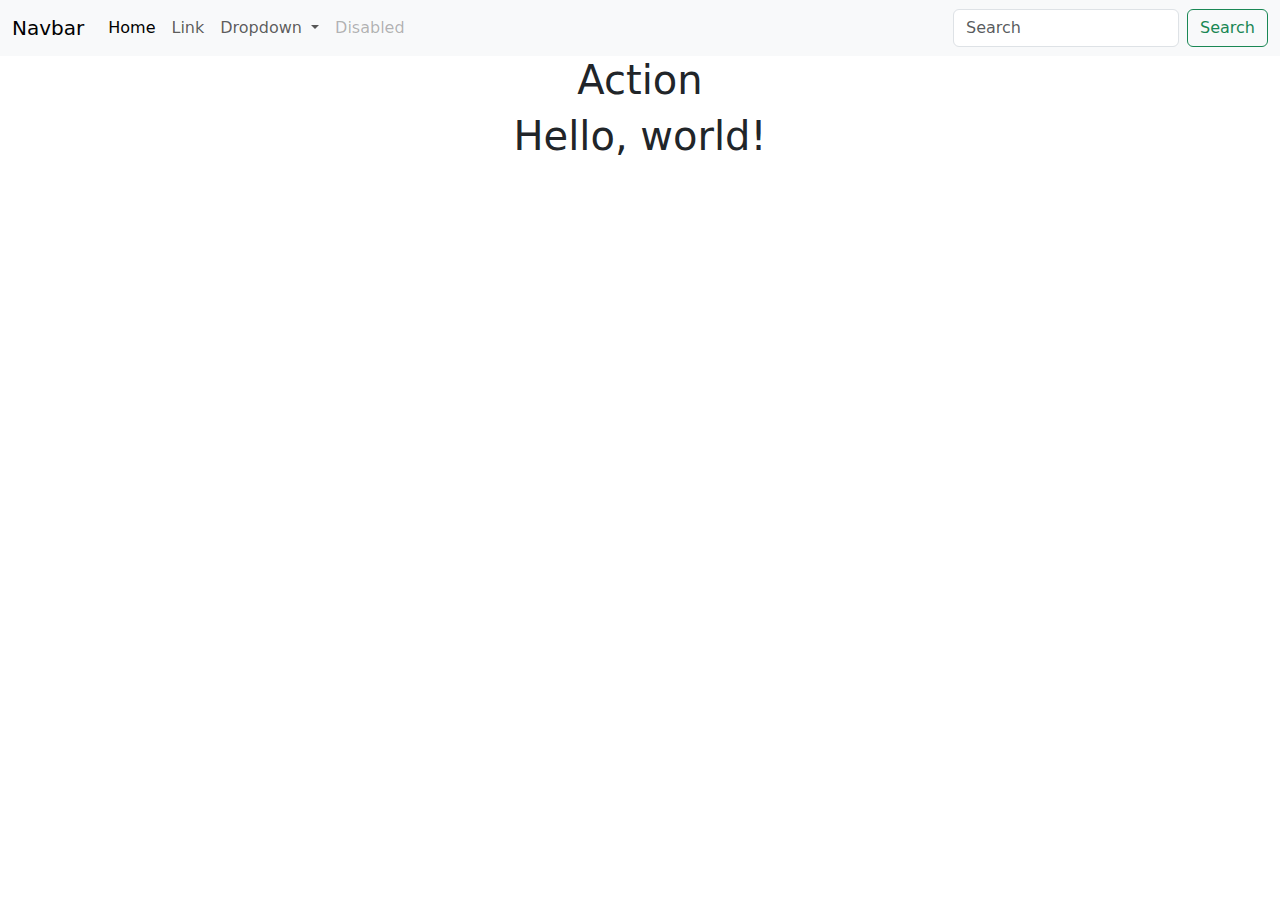
==== action.html @ b42dac50 "page action" ====
<!doctype html>
<html lang="en">
<head>
    <meta charset="utf-8">
    <meta name="viewport" content="width=device-width, initial-scale=1">
    <title>Bootstrap demo</title>
    <link href="https://cdn.jsdelivr.net/npm/bootstrap@5.3.3/dist/css/bootstrap.min.css" rel="stylesheet" integrity="sha384-QWTKZyjpPEjISv5WaRU9OFeRpok6YctnYmDr5pNlyT2bRjXh0JMhjY6hW+ALEwIH" crossorigin="anonymous">
    <link rel="stylesheet" href="action.css">
</head>
<body>
<main>
    <header>
        <nav class="navbar navbar-expand-lg bg-body-tertiary">
            <div class="container-fluid">
                <a class="navbar-brand" href="#">Navbar</a>
                <button class="navbar-toggler" type="button" data-bs-toggle="collapse" data-bs-target="#navbarSupportedContent" aria-controls="navbarSupportedContent" aria-expanded="false" aria-label="Toggle navigation">
                    <span class="navbar-toggler-icon"></span>
                </button>
                <div class="collapse navbar-collapse" id="navbarSupportedContent">
                    <ul class="navbar-nav me-auto mb-2 mb-lg-0">
                        <li class="nav-item">
                            <a class="nav-link active" aria-current="page" href="#">Home</a>
                        </li>
                        <li class="nav-item">
                            <a class="nav-link" href="#">Link</a>
                        </li>
                        <li class="nav-item dropdown">
                            <a class="nav-link dropdown-toggle" href="#" role="button" data-bs-toggle="dropdown" aria-expanded="false">
                                Dropdown
                            </a>
                            <ul class="dropdown-menu">
                                <li><a class="dropdown-item" href="#">Action</a></li>
                                <li><a class="dropdown-item" href="#">Another action</a></li>
                                <li><hr class="dropdown-divider"></li>
                                <li><a class="dropdown-item" href="#">Something else here</a></li>
                            </ul>
                        </li>
                        <li class="nav-item">
                            <a class="nav-link disabled" aria-disabled="true">Disabled</a>
                        </li>
                    </ul>
                    <form class="d-flex" role="search">
                        <input class="form-control me-2" type="search" placeholder="Search" aria-label="Search">
                        <button class="btn btn-outline-success" type="submit">Search</button>
                    </form>
                </div>
            </div>
        </nav>
    </header>
</main>
<div class="container text-center">
    <div class="row">
        <div class="col-12">
            <h1>Action</h1>

    </div>
</div>
<h1>Hello, world!</h1>
<script src="https://cdn.jsdelivr.net/npm/bootstrap@5.3.3/dist/js/bootstrap.bundle.min.js" integrity="sha384-YvpcrYf0tY3lHB60NNkmXc5s9fDVZLESaAA55NDzOxhy9GkcIdslK1eN7N6jIeHz" crossorigin="anonymous"></script>
</body>
</html>
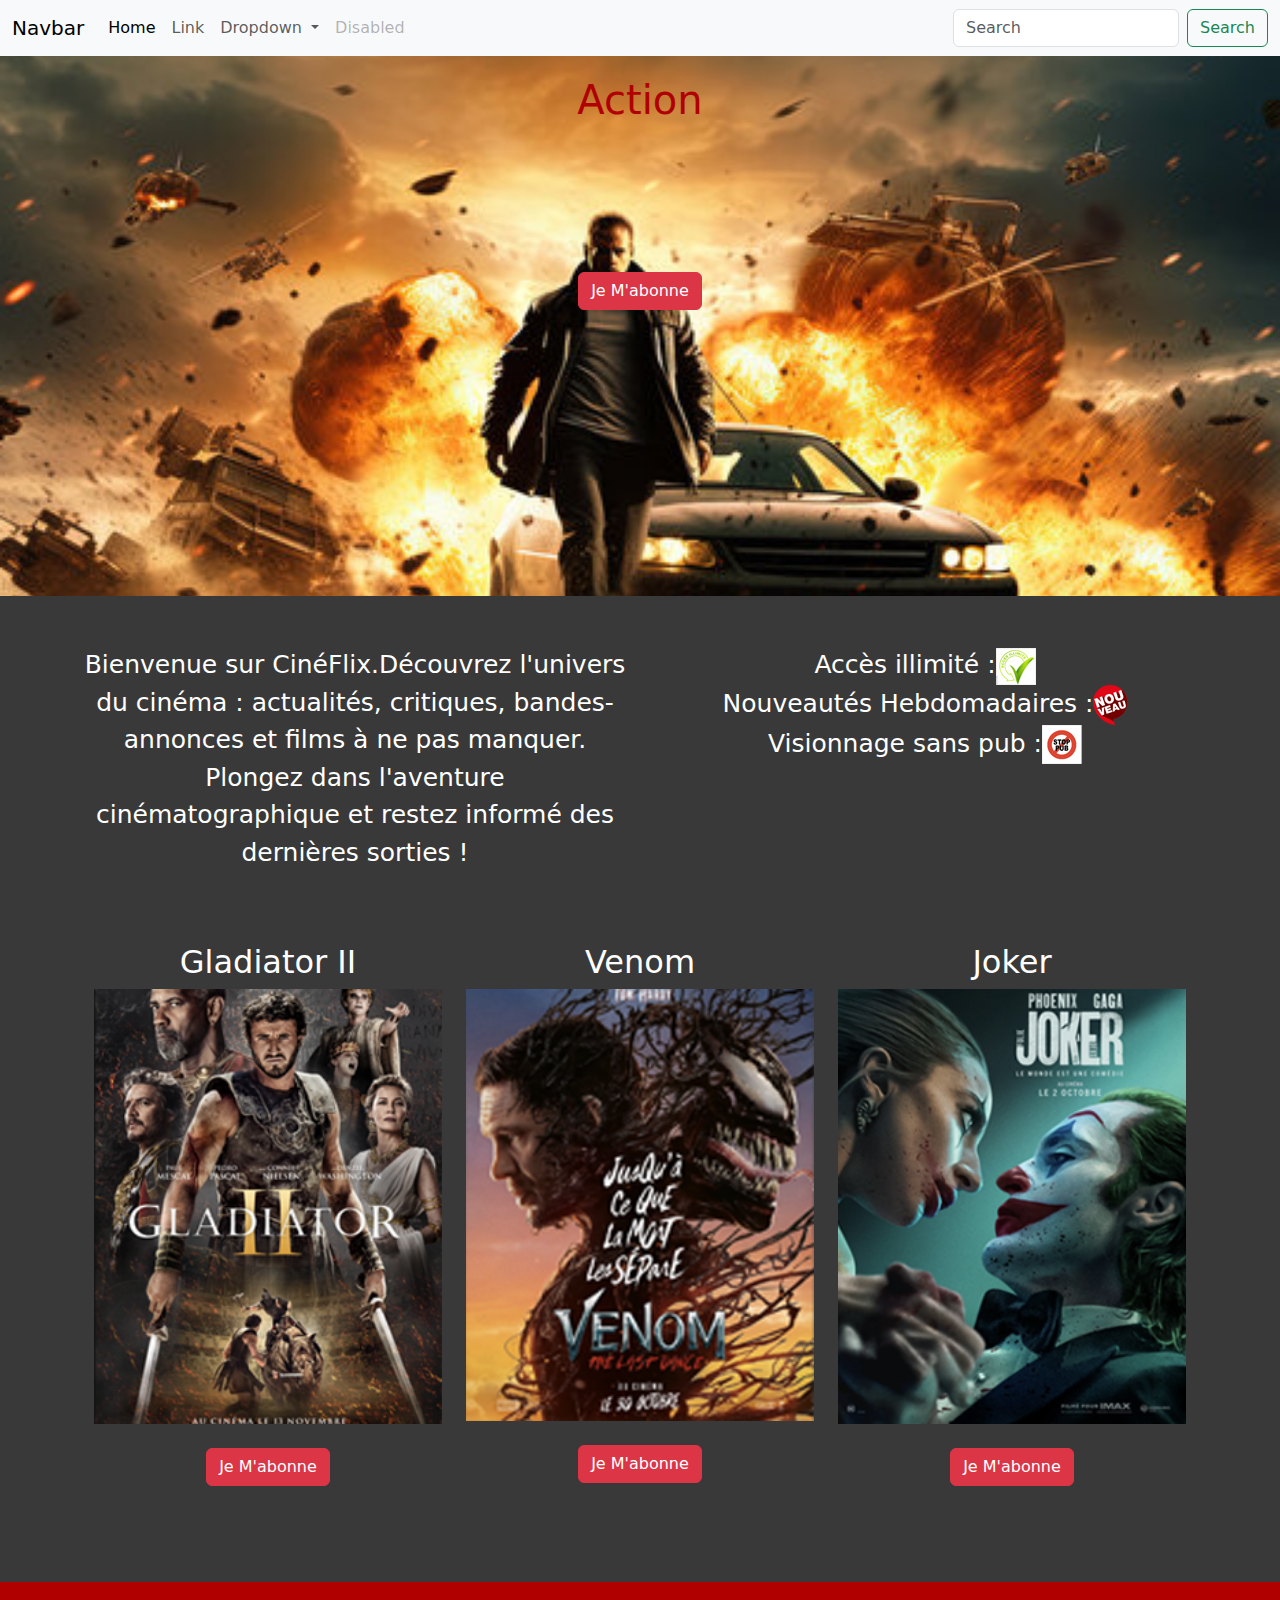
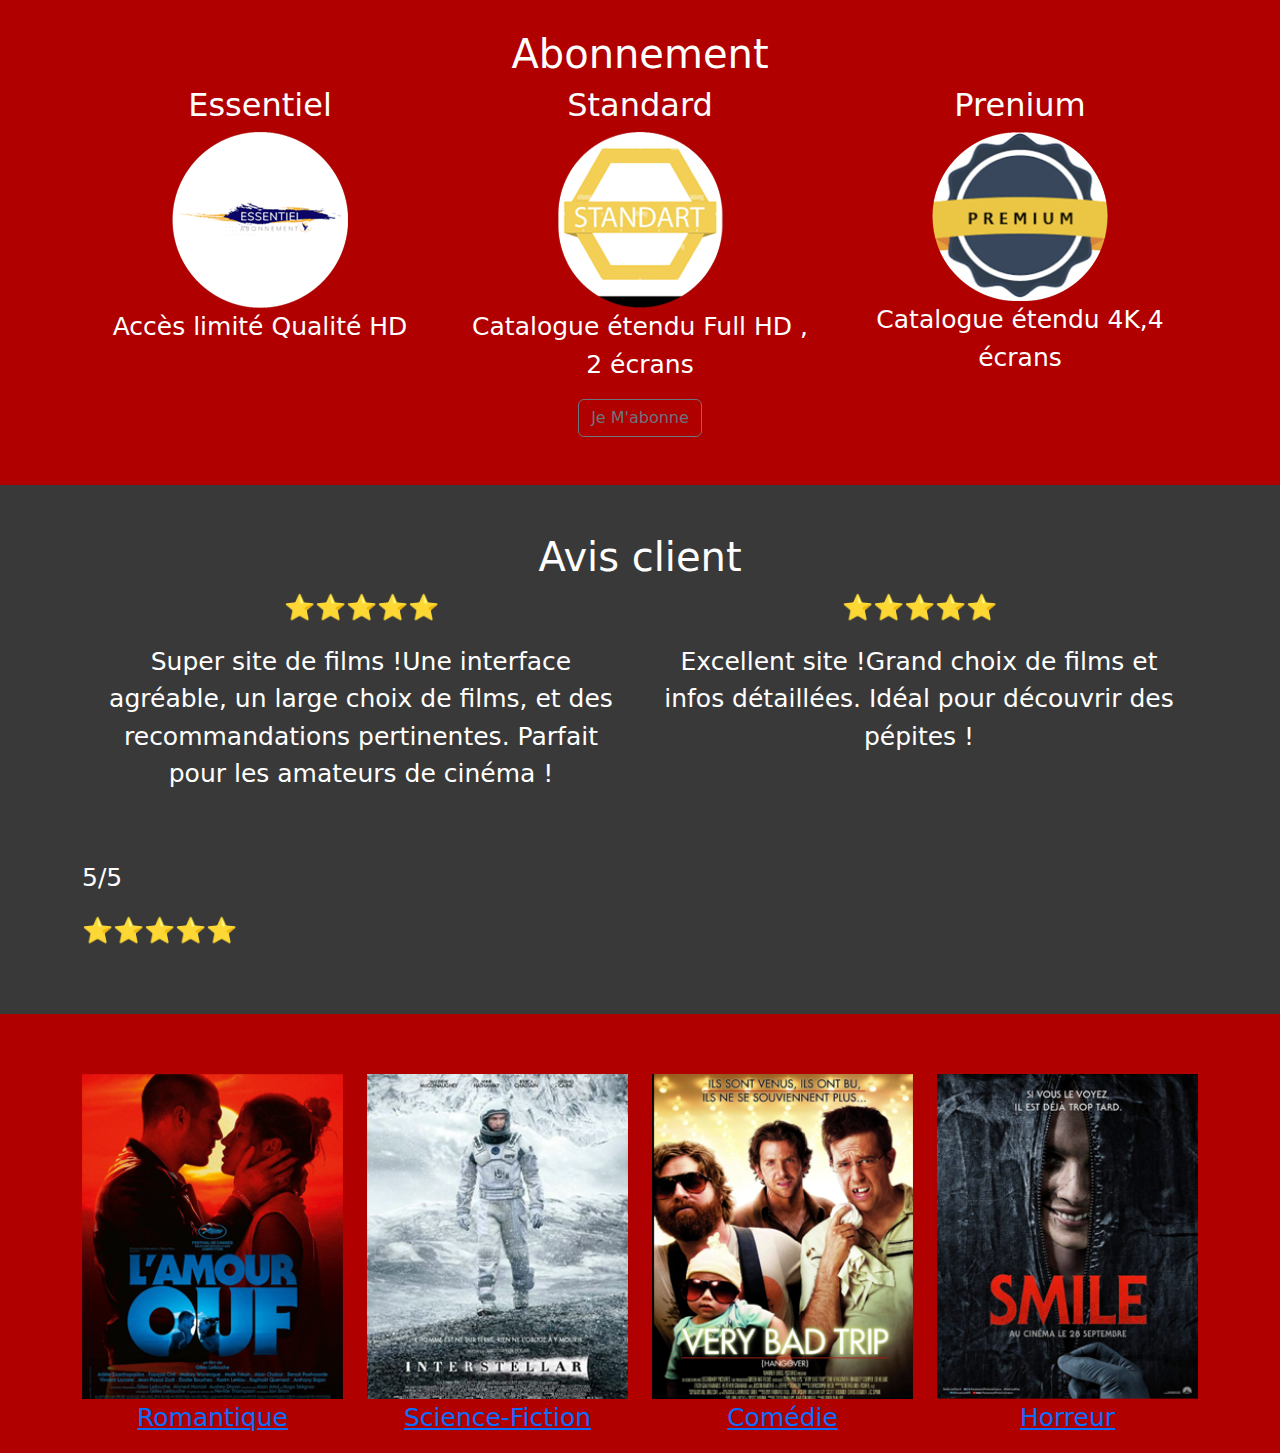
==== commit 246c9a21: "accueil" ====
--- a/action.html
+++ b/action.html
@@ -3,7 +3,7 @@
 <head>
     <meta charset="utf-8">
     <meta name="viewport" content="width=device-width, initial-scale=1">
-    <title>Bootstrap demo</title>
+    <title>Page Action</title>
     <link href="https://cdn.jsdelivr.net/npm/bootstrap@5.3.3/dist/css/bootstrap.min.css" rel="stylesheet" integrity="sha384-QWTKZyjpPEjISv5WaRU9OFeRpok6YctnYmDr5pNlyT2bRjXh0JMhjY6hW+ALEwIH" crossorigin="anonymous">
     <link rel="stylesheet" href="action.css">
 </head>
@@ -47,15 +47,160 @@
             </div>
         </nav>
     </header>
-</main>
-<div class="container text-center">
-    <div class="row">
+
+
+    <section class="intro">
+    <div class="container-fluid text-center">
+    <div class="row ">
         <div class="col-12">
+            <div>
             <h1>Action</h1>
-
-    </div>
-</div>
-<h1>Hello, world!</h1>
+            <br>
+
+            <br>
+            <button type="button" class="btn btn-danger">Je M'abonne</button>
+            </div>
+        </div>
+
+    </div>
+    </div>
+    </section>
+    <section class="numerodeux">
+    <div class="container text-center pb-5">
+        <div class="row">
+            <div id="textun" class="col-12 col-sm-6 col-md-6">
+                Bienvenue sur CinéFlix.Découvrez l'univers du cinéma : actualités, critiques, bandes-annonces et films à ne pas manquer. Plongez dans l'aventure cinématographique et restez informé des dernières sorties !
+            </div>
+            <br>
+            <div id="picto"   class="col-12 col-sm-6 col-md-6">
+                Accès illimité :<img src="image/accesillimite.png">
+                <br>
+                Nouveautés Hebdomadaires :<img src="image/NOUVEAU.png">
+                <br>
+                Visionnage sans pub :<img src="image/stop-pub.png">
+                <br>
+                <br>
+            </div>
+        </div>
+        <br>
+        <div class="container text-center pb-5 pt-5">
+        <div class="row">
+            <div class="col-12 col-sm-6 col-md-4">
+                <h2>Gladiator II</h2>
+                <img class="imageun" src="image/gladiator.png">
+                <br>
+
+                <br>
+                <button type="button" class="btn btn-danger">Je M'abonne</button>
+            </div>
+            <div class="col-12 col-sm-6 col-md-4">
+                <H2>Venom</H2>
+                <img class="imageun" src="image/venom.png">
+                <br>
+
+                <br>
+                <button type="button" class="btn btn-danger">Je M'abonne</button>
+            </div>
+            <div class="col-12 col-sm-6 col-md-4">
+                <h2>Joker</h2>
+                <img class="imageun" src="image/joker.png">
+                <br>
+
+                <br>
+                <button type="button" class="btn btn-danger">Je M'abonne</button>
+            </div>
+        </div>
+    </div>
+    </div>
+    </section>
+    <section class="numerotrois">
+        <div class="container text-center pb-5 pt-5">
+        <h1>Abonnement</h1>
+
+            <div class="row">
+                <div class="col-12 col-sm-6 col-md-4">
+                    <h2>Essentiel</h2>
+                    <img src="image/essentiel.png">
+                    <p>Accès limité
+
+                        Qualité HD</p>
+                </div>
+                <div class="col-12 col-sm-6 col-md-4">
+                    <h2>Standard</h2>
+                    <img src="image/standard.png">
+                    <p>Catalogue étendu
+
+                        Full HD , 2 écrans</p>
+                    <button type="button" class="btn btn-outline-secondary">Je M'abonne</button>
+                </div>
+                <div class="col-12 col-sm-6 col-md-4">
+                    <h2>Prenium</h2>
+                    <img src="image/premium.png">
+                    <p>Catalogue étendu
+
+                        4K,4 écrans</p>
+                </div>
+
+            </div>
+        </div>
+        </div>
+    </section>
+    <section class="numeroquatre">
+       <div class="container text-center pb-5 pt-5">
+        <h1>Avis client</h1>
+        <div class="container text-center">
+            <div class="row">
+                <div class="col-12 col-sm-6 col-md-6">
+                    <p>⭐⭐⭐⭐⭐</p>
+                    <p> Super site de films !Une interface agréable, un large choix de films, et des recommandations pertinentes. Parfait pour les amateurs de cinéma !</p>
+                </div>
+                <div class="col-12 col-sm-6 col-md-6">
+                    <p>⭐⭐⭐⭐⭐</p>
+                    <p>Excellent site !Grand choix de films et infos détaillées. Idéal pour découvrir des pépites !</p>
+                </div>
+
+            </div>
+        </div >
+        <div class="col-12 col-sm-6 col-md-6">
+        <p class="paragraphe">5/5</p>
+        <p class="paragraphes">⭐⭐⭐⭐⭐</p>
+        </div>
+        </div>
+    </section>
+    <section class="numerocinq">
+        <div class="container text-center">
+            <div class="row ">
+                <div class="col-12 col-sm-6 col-md-3">
+                    <a href="">
+                    <img class="imageun" src="image/amour-fou.png">
+                    <p>Romantique</p>
+                    </a>
+                </div>
+                <div class="col-12 col-sm-6 col-md-3">
+                    <a href="">
+                    <img class="imageun" src="image/interstellar.png">
+                    <p>Science-Fiction</p>
+                    </a>
+                </div>
+                <div class="col-12 col-sm-6 col-md-3">
+                    <a href="">
+                    <img class="imageun" src="image/verybadtrip.png">
+                    <p>Comédie</p>
+                    </a>
+                </div>
+                <div class="col-12 col-sm-6 col-md-3">
+                    <a href="">
+                        <img class="imageun" src="image/smile.png">
+                    <p>Horreur</p>
+                    </a>
+                </div>
+            </div>
+        </div>
+    </section>
+</>
+
+
 <script src="https://cdn.jsdelivr.net/npm/bootstrap@5.3.3/dist/js/bootstrap.bundle.min.js" integrity="sha384-YvpcrYf0tY3lHB60NNkmXc5s9fDVZLESaAA55NDzOxhy9GkcIdslK1eN7N6jIeHz" crossorigin="anonymous"></script>
+
 </body>
 </html>--- a/action.css
+++ b/action.css
@@ -0,0 +1,66 @@
+body{
+    background-color: #393939;
+    color:white;
+}
+
+.numerotrois{
+    background-color: #b00000;
+}
+
+
+
+.numerodeux{
+    padding-top: 50px;
+}
+
+.numeroquatre .col{
+    text-align: left;
+}
+
+.paragraphe{
+    text-align: left;
+    padding-top: 50px;
+
+}
+
+.paragraphes{
+    text-align: left;
+}
+
+ .numerocinq{
+background-color: #b00000;
+}
+
+.numerocinq img{
+    padding-top: 60px;
+}
+
+.intro {
+    background-image: url("image/intro.png");
+    background-attachment: fixed;
+    background-size: cover;
+    background-position: center;
+    height: 60vh;
+
+}
+
+.intro h1 {
+    color: #b00000;
+    margin-bottom: 100px;
+    padding-top: 20px;
+}
+
+
+
+
+.imageun{
+    width: 100%;
+}
+
+p {
+    font-size: 25px;
+}
+
+#picto,#textun{
+    font-size: 25px;
+}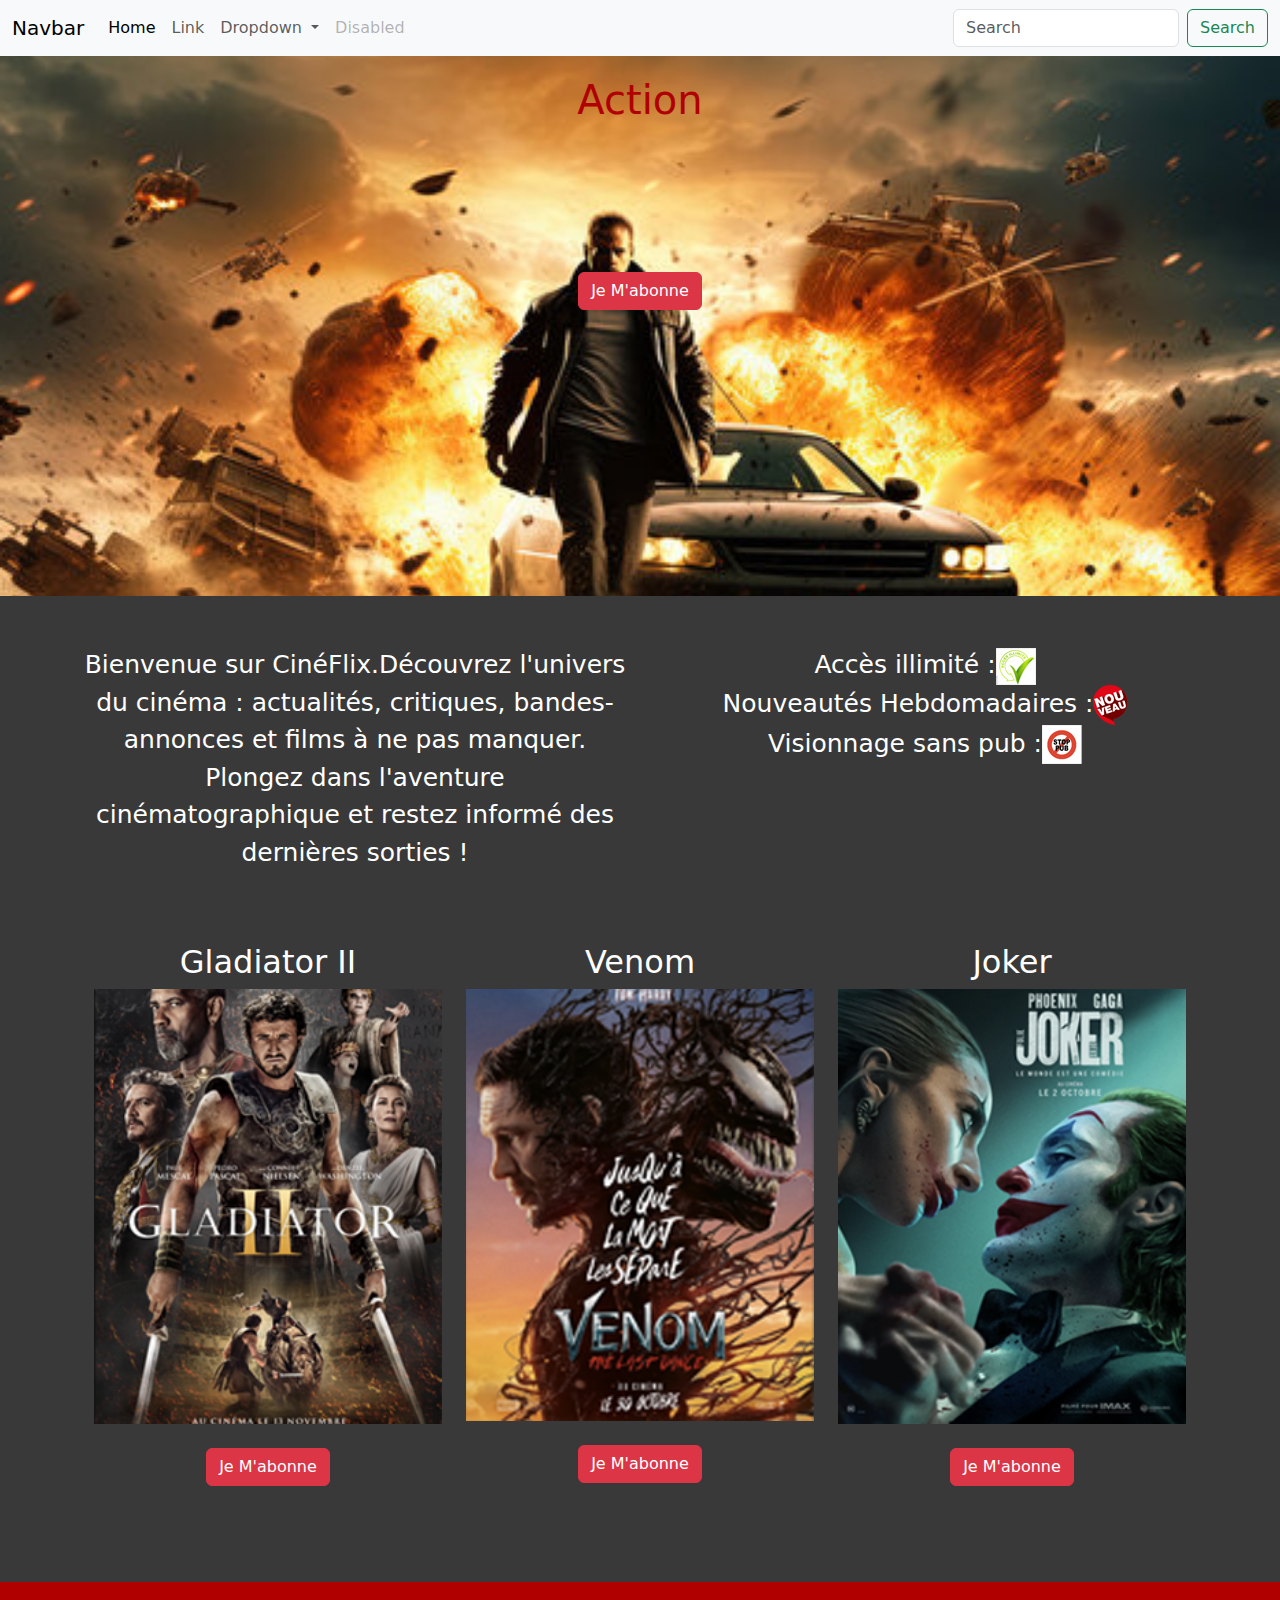
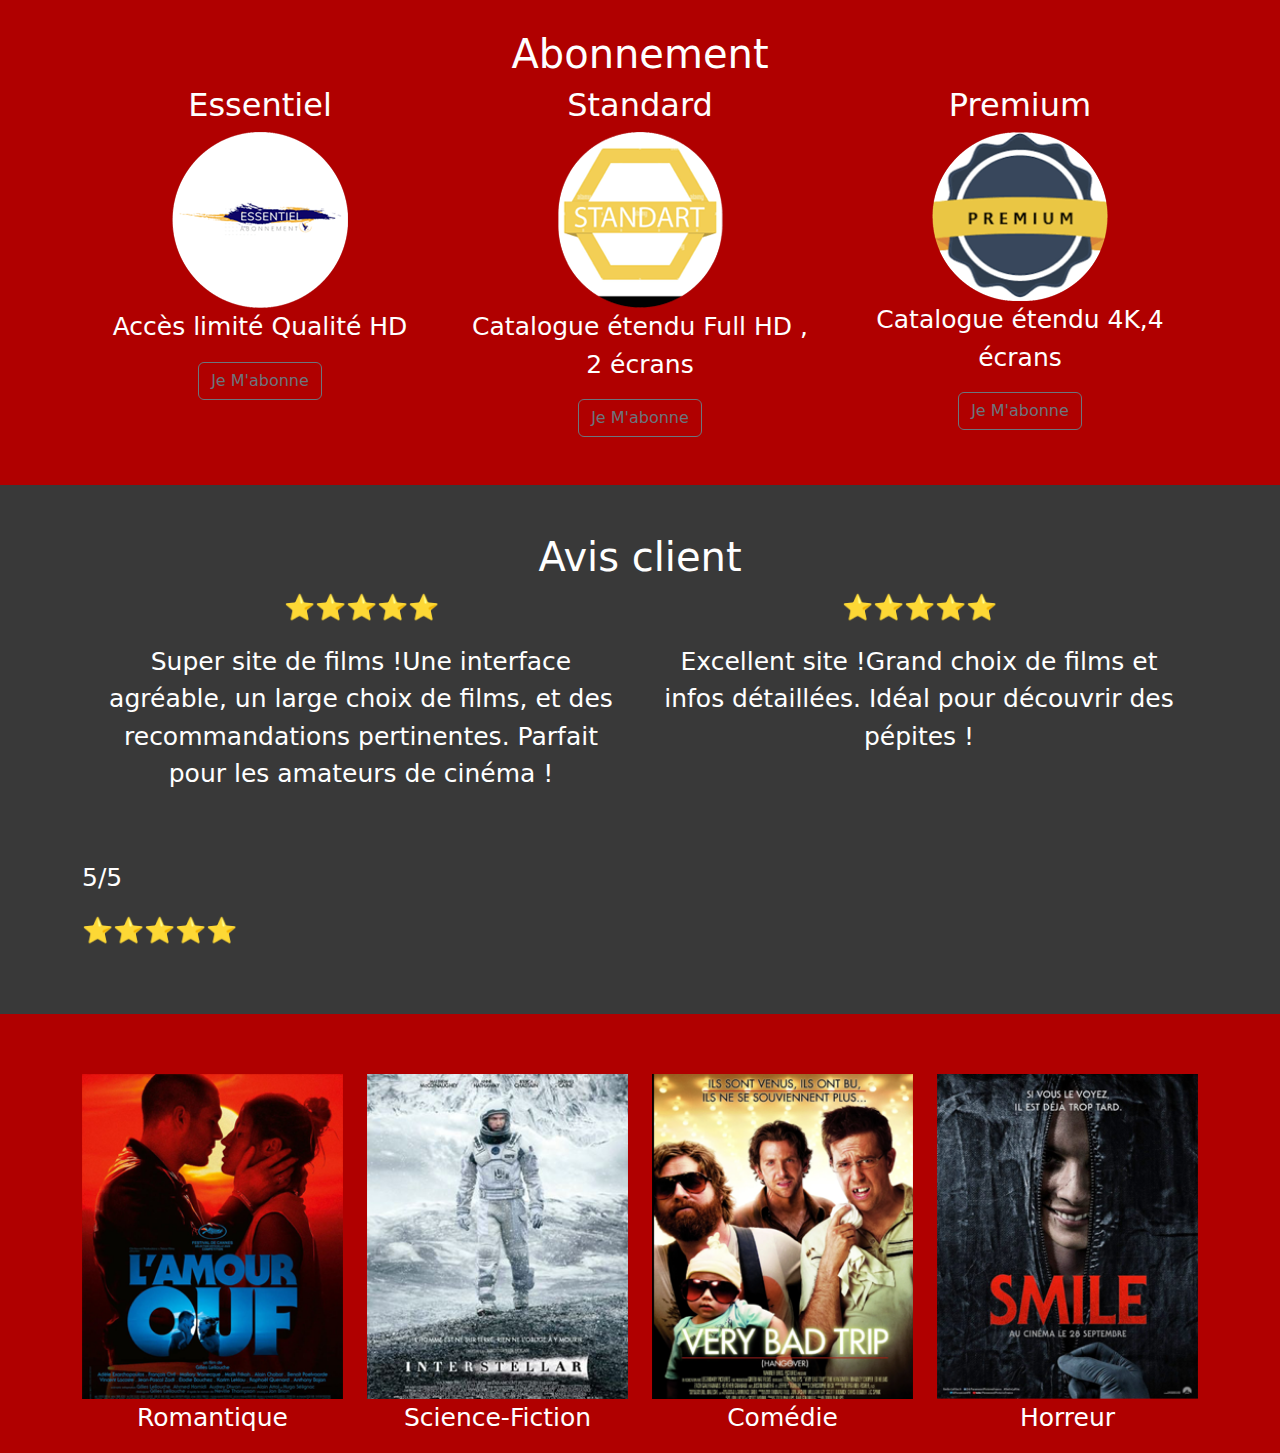
==== commit 62eacb75: "action" ====
--- a/action.html
+++ b/action.html
@@ -58,7 +58,9 @@
             <br>
 
             <br>
+                <a href="">
             <button type="button" class="btn btn-danger">Je M'abonne</button>
+                </a>
             </div>
         </div>
 
@@ -91,7 +93,9 @@
                 <br>
 
                 <br>
+                <a href="">
                 <button type="button" class="btn btn-danger">Je M'abonne</button>
+                </a>
             </div>
             <div class="col-12 col-sm-6 col-md-4">
                 <H2>Venom</H2>
@@ -99,7 +103,9 @@
                 <br>
 
                 <br>
+                <a href="">
                 <button type="button" class="btn btn-danger">Je M'abonne</button>
+                </a>
             </div>
             <div class="col-12 col-sm-6 col-md-4">
                 <h2>Joker</h2>
@@ -107,7 +113,9 @@
                 <br>
 
                 <br>
+                <a href="">
                 <button type="button" class="btn btn-danger">Je M'abonne</button>
+                </a>
             </div>
         </div>
     </div>
@@ -124,6 +132,9 @@
                     <p>Accès limité
 
                         Qualité HD</p>
+                    <a href="">
+                        <button type="button" class="btn btn-outline-secondary">Je M'abonne</button>
+                    </a>
                 </div>
                 <div class="col-12 col-sm-6 col-md-4">
                     <h2>Standard</h2>
@@ -131,14 +142,19 @@
                     <p>Catalogue étendu
 
                         Full HD , 2 écrans</p>
+                    <a href="">
                     <button type="button" class="btn btn-outline-secondary">Je M'abonne</button>
+                    </a>
                 </div>
                 <div class="col-12 col-sm-6 col-md-4">
-                    <h2>Prenium</h2>
+                    <h2>Premium</h2>
                     <img src="image/premium.png">
                     <p>Catalogue étendu
 
                         4K,4 écrans</p>
+                    <a href="">
+                        <button type="button" class="btn btn-outline-secondary">Je M'abonne</button>
+                    </a>
                 </div>
 
             </div>
--- a/action.css
+++ b/action.css
@@ -63,4 +63,13 @@
 
 #picto,#textun{
     font-size: 25px;
+}
+
+a {
+    text-decoration: none;
+    color:white;
+}
+
+.numerocinq .imageun:hover{
+    opacity: 80%;
 }